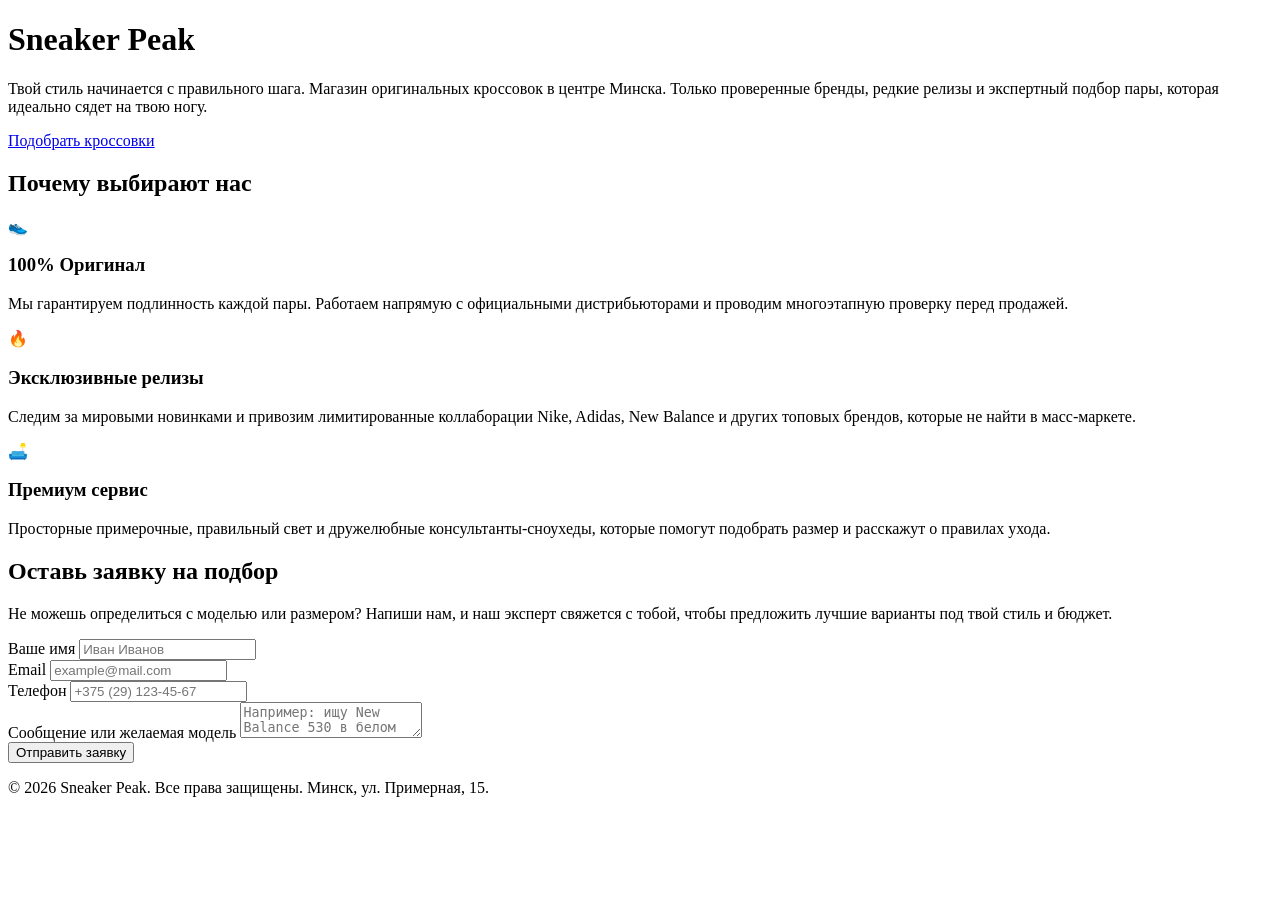
==== task2/index.html @ 596a447d "Create index.html" ====
<!DOCTYPE html>
<html lang="ru">
<head>
    <meta charset="UTF-8">
    <meta name="viewport" content="width=device-width, initial-scale=1.0">
    <title>Sneaker Peak — Магазин оригинальных кроссовок</title>
    <link rel="stylesheet" href="style.css">
</head>
<body>

    <!-- Главный экран -->
    <header class="hero">
        <div class="container">
            <h1>Sneaker <span>Peak</span></h1>
            <p>Твой стиль начинается с правильного шага. Магазин оригинальных кроссовок в центре Минска. Только проверенные бренды, редкие релизы и экспертный подбор пары, которая идеально сядет на твою ногу.</p>
            <a href="#contact" class="btn">Подобрать кроссовки</a>
        </div>
    </header>

    <!-- Секция преимуществ -->
    <section class="features">
        <div class="container">
            <h2 class="section-title">Почему выбирают нас</h2>
            <div class="features-grid">
                <div class="feature-card">
                    <span class="feature-icon">👟</span>
                    <h3>100% Оригинал</h3>
                    <p>Мы гарантируем подлинность каждой пары. Работаем напрямую с официальными дистрибьюторами и проводим многоэтапную проверку перед продажей.</p>
                </div>
                <div class="feature-card">
                    <span class="feature-icon">🔥</span>
                    <h3>Эксклюзивные релизы</h3>
                    <p>Следим за мировыми новинками и привозим лимитированные коллаборации Nike, Adidas, New Balance и других топовых брендов, которые не найти в масс-маркете.</p>
                </div>
                <div class="feature-card">
                    <span class="feature-icon">🛋️</span>
                    <h3>Премиум сервис</h3>
                    <p>Просторные примерочные, правильный свет и дружелюбные консультанты-сноухеды, которые помогут подобрать размер и расскажут о правилах ухода.</p>
                </div>
            </div>
        </div>
    </section>

    <!-- Форма обратной связи -->
    <section class="contact" id="contact">
        <div class="container">
            <div class="contact-wrapper">
                <h2 class="section-title">Оставь заявку на подбор</h2>
                <p>Не можешь определиться с моделью или размером? Напиши нам, и наш эксперт свяжется с тобой, чтобы предложить лучшие варианты под твой стиль и бюджет.</p>
                
                <form action="#" method="POST">
                    <div class="form-group">
                        <label for="name">Ваше имя</label>
                        <input type="text" id="name" name="name" placeholder="Иван Иванов" required>
                    </div>
                    <div class="form-group">
                        <label for="email">Email</label>
                        <input type="email" id="email" name="email" placeholder="example@mail.com" required>
                    </div>
                    <div class="form-group">
                        <label for="phone">Телефон</label>
                        <input type="tel" id="phone" name="phone" placeholder="+375 (29) 123-45-67">
                    </div>
                    <div class="form-group">
                        <label for="message">Сообщение или желаемая модель</label>
                        <textarea id="message" name="message" placeholder="Например: ищу New Balance 530 в белом цвете, 42 размер..."></textarea>
                    </div>
                    <button type="submit" class="btn btn-full">Отправить заявку</button>
                </form>
            </div>
        </div>
    </section>

    <!-- Подвал -->
    <footer>
        <div class="container">
            <p>© 2026 Sneaker Peak. Все права защищены. Минск, ул. Примерная, 15.</p>
        </div>
    </footer>

</body>
</html>
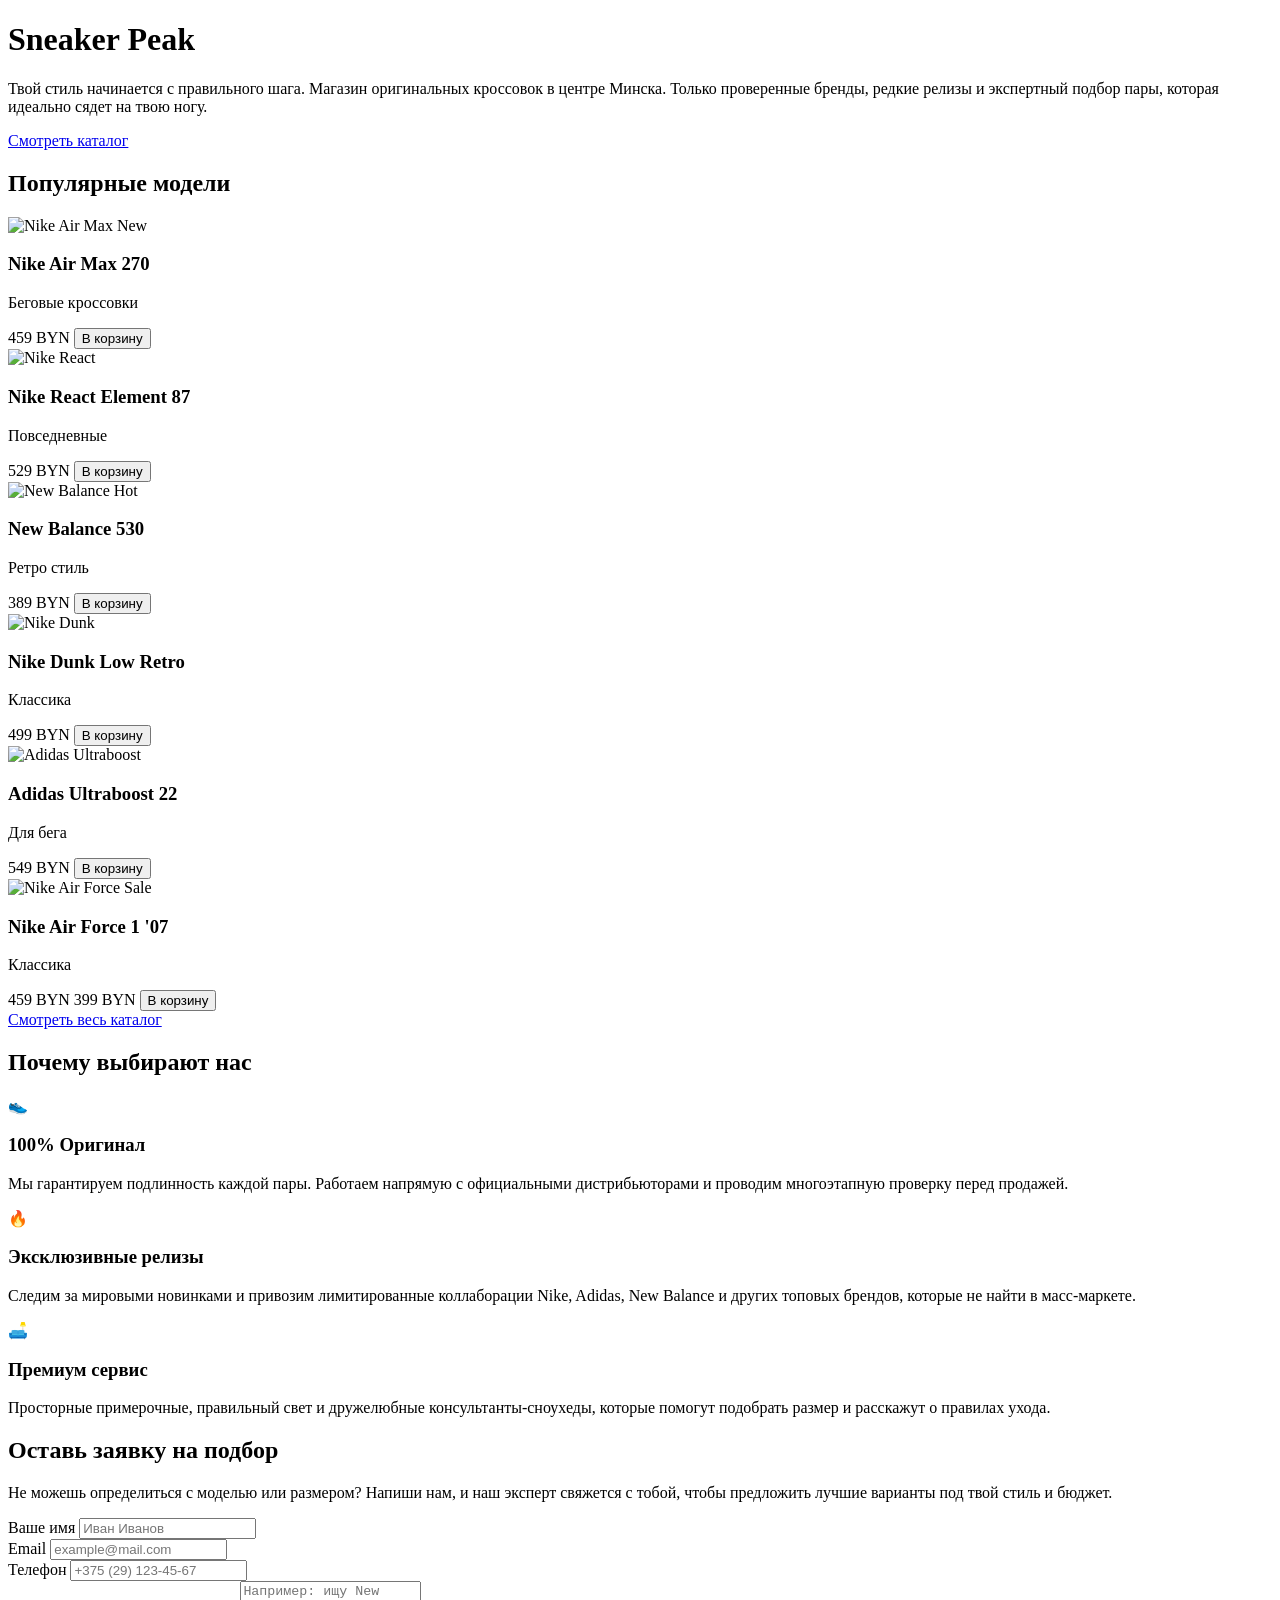
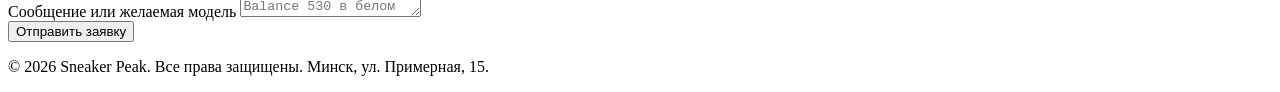
==== commit 2f89ec42: "Create index.html" ====
--- a/task2/index.html
+++ b/task2/index.html
@@ -8,16 +8,112 @@
 </head>
 <body>
 
-    <!-- Главный экран -->
     <header class="hero">
         <div class="container">
             <h1>Sneaker <span>Peak</span></h1>
             <p>Твой стиль начинается с правильного шага. Магазин оригинальных кроссовок в центре Минска. Только проверенные бренды, редкие релизы и экспертный подбор пары, которая идеально сядет на твою ногу.</p>
-            <a href="#contact" class="btn">Подобрать кроссовки</a>
+            <a href="#catalog" class="btn">Смотреть каталог</a>
         </div>
     </header>
 
-    <!-- Секция преимуществ -->
+
+    <section class="catalog" id="catalog">
+        <div class="container">
+            <h2 class="section-title">Популярные модели</h2>
+            <div class="catalog-grid">
+                <div class="product-card">
+                    <div class="product-image">
+                        <img src="https://images.unsplash.com/photo-1542291026-7eec264c27ff?w=500&h=500&fit=crop" alt="Nike Air Max">
+                        <span class="product-badge">New</span>
+                    </div>
+                    <div class="product-info">
+                        <h3>Nike Air Max 270</h3>
+                        <p class="product-category">Беговые кроссовки</p>
+                        <div class="product-footer">
+                            <span class="product-price">459 BYN</span>
+                            <button class="btn-cart">В корзину</button>
+                        </div>
+                    </div>
+                </div>
+
+                <div class="product-card">
+                    <div class="product-image">
+                        <img src="https://images.unsplash.com/photo-1608231387042-66d1773070a5?w=500&h=500&fit=crop" alt="Nike React">
+                    </div>
+                    <div class="product-info">
+                        <h3>Nike React Element 87</h3>
+                        <p class="product-category">Повседневные</p>
+                        <div class="product-footer">
+                            <span class="product-price">529 BYN</span>
+                            <button class="btn-cart">В корзину</button>
+                        </div>
+                    </div>
+                </div>
+
+                <div class="product-card">
+                    <div class="product-image">
+                        <img src="https://images.unsplash.com/photo-1551107696-a4b0c5a0d9a2?w=500&h=500&fit=crop" alt="New Balance">
+                        <span class="product-badge hot">Hot</span>
+                    </div>
+                    <div class="product-info">
+                        <h3>New Balance 530</h3>
+                        <p class="product-category">Ретро стиль</p>
+                        <div class="product-footer">
+                            <span class="product-price">389 BYN</span>
+                            <button class="btn-cart">В корзину</button>
+                        </div>
+                    </div>
+                </div>
+
+                <div class="product-card">
+                    <div class="product-image">
+                        <img src="https://images.unsplash.com/photo-1606107557195-0e29a4b5b4aa?w=500&h=500&fit=crop" alt="Nike Dunk">
+                    </div>
+                    <div class="product-info">
+                        <h3>Nike Dunk Low Retro</h3>
+                        <p class="product-category">Классика</p>
+                        <div class="product-footer">
+                            <span class="product-price">499 BYN</span>
+                            <button class="btn-cart">В корзину</button>
+                        </div>
+                    </div>
+                </div>
+
+                <div class="product-card">
+                    <div class="product-image">
+                        <img src="https://images.unsplash.com/photo-1605348532760-6753d2c43329?w=500&h=500&fit=crop" alt="Adidas Ultraboost">
+                    </div>
+                    <div class="product-info">
+                        <h3>Adidas Ultraboost 22</h3>
+                        <p class="product-category">Для бега</p>
+                        <div class="product-footer">
+                            <span class="product-price">549 BYN</span>
+                            <button class="btn-cart">В корзину</button>
+                        </div>
+                    </div>
+                </div>
+
+                <div class="product-card">
+                    <div class="product-image">
+                        <img src="https://images.unsplash.com/photo-1595950653106-6c9ebd614d3a?w=500&h=500&fit=crop" alt="Nike Air Force">
+                        <span class="product-badge">Sale</span>
+                    </div>
+                    <div class="product-info">
+                        <h3>Nike Air Force 1 '07</h3>
+                        <p class="product-category">Классика</p>
+                        <div class="product-footer">
+                            <span class="product-price"><span class="old-price">459 BYN</span> 399 BYN</span>
+                            <button class="btn-cart">В корзину</button>
+                        </div>
+                    </div>
+                </div>
+            </div>
+            <div class="catalog-link">
+                <a href="#" class="btn btn-outline">Смотреть весь каталог</a>
+            </div>
+        </div>
+    </section>
+
     <section class="features">
         <div class="container">
             <h2 class="section-title">Почему выбирают нас</h2>
@@ -40,8 +136,7 @@
             </div>
         </div>
     </section>
-
-    <!-- Форма обратной связи -->
+  
     <section class="contact" id="contact">
         <div class="container">
             <div class="contact-wrapper">
@@ -71,7 +166,7 @@
         </div>
     </section>
 
-    <!-- Подвал -->
+    
     <footer>
         <div class="container">
             <p>© 2026 Sneaker Peak. Все права защищены. Минск, ул. Примерная, 15.</p>
